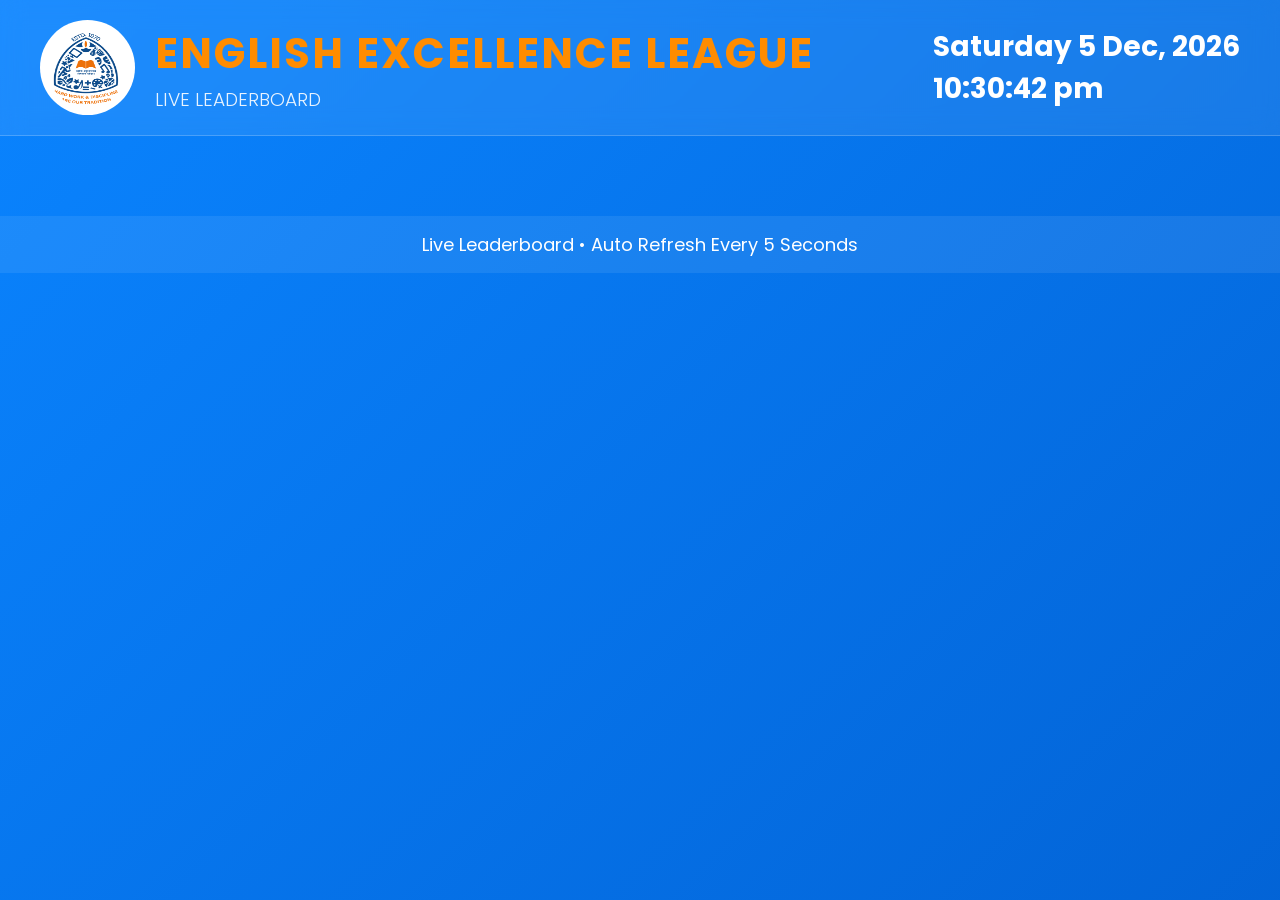
==== index.html @ c8f71031 "Update index.html" ====
<!DOCTYPE html>
<html lang="en">
<head>
<meta charset="UTF-8">
<meta name="viewport" content="width=device-width, initial-scale=1.0">
<title>ENGLISH EXCELLENCE LEAGUE <BR> LIVE LEADERBOARD</title>

<link rel="preconnect" href="https://fonts.googleapis.com">
<link rel="preconnect" href="https://fonts.gstatic.com" crossorigin>

<link href="https://fonts.googleapis.com/css2?family=Poppins:wght@300;400;600;700&display=swap" rel="stylesheet">

<link rel="stylesheet" href="style.css">
</head>

<body>

<div id="particles"></div>

<header>

<div class="left">

<img src="logo.png" class="logo">

<div>

<h1>ENGLISH EXCELLENCE LEAGUE</h1>

<h3>LIVE LEADERBOARD</h3>

</div>

</div>

<div id="clock"></div>

</header>

<div id="leaderboard"></div>

<footer>

Live Leaderboard • Auto Refresh Every 5 Seconds

</footer>

<script src="script.js"></script>

</body>

</html>
---- style.css ----
/* ==========================
   GOOGLE FONT
========================== */
*{
    margin:0;
    padding:0;
    box-sizing:border-box;
}
h1{
   font-size:52px;
   font-weight:800;
   letter-spacing:2px;
   color:#ff8c00;
}
body{

    font-family:'Poppins',sans-serif;
    overflow-x:hidden;
    min-height:100vh;

    background:linear-gradient(-45deg,
        #001F54,
        #003B8E,
        #0059C9,
        #0A84FF);

    background-size:400% 400%;

    animation:gradientMove 12s ease infinite;

    color:white;

}

/* ==========================
   Animated Background
========================== */

@keyframes gradientMove{

0%{background-position:0% 50%;}

50%{background-position:100% 50%;}

100%{background-position:0% 50%;}

}

/* ==========================
Header
========================== */

header{

display:flex;

justify-content:space-between;

align-items:center;

padding:20px 40px;

background:rgba(255,255,255,.08);

backdrop-filter:blur(12px);

border-bottom:1px solid rgba(255,255,255,.2);

}

.left{

display:flex;

align-items:center;

gap:20px;

}

.logo{

width:95px;

height:95px;

border-radius:60%;

background:white;

padding:7px;

}

h1{

font-size:42px;

font-weight:700;

letter-spacing:2px;

}

h3{

font-weight:300;

opacity:.9;

}

#clock{

font-size:28px;

font-weight:bold;

}

/* ==========================
Leaderboard
========================== */

#leaderboard{

width:88%;

margin:40px auto;

display:flex;

flex-direction:column;

gap:22px;

}

/* ==========================
Cards
========================== */

.card{

display:flex;

justify-content:space-between;

align-items:center;

padding:25px 35px;

border-radius:20px;

background:rgba(255,255,255,.15);

backdrop-filter:blur(15px);

box-shadow:0 12px 35px rgba(0,0,0,.35);

transition:.4s;

border-left:12px solid white;

}

.card:hover{

transform:scale(1.02);

}

/* ==========================
Rank
========================== */

.rank{

font-size:55px;

width:90px;

text-align:center;

}

/* ==========================
House Name
========================== */

.house{

font-size:38px;

font-weight:700;

flex:1;

padding-left:20px;

letter-spacing:2px;

}

/* ==========================
Score
========================== */

.score{

font-size:50px;

font-weight:700;

}

/* ==========================
House Colours
========================== */

.ruby{

border-left:15px solid #ff3b3b;

}

.emerald{

border-left:15px solid #00c853;

}

.sapphire{

border-left:15px solid #2196f3;

}

.topaz{

border-left:15px solid #ffca28;

}

/* ==========================
Footer
========================== */

footer{

margin-top:30px;

text-align:center;

padding:15px;

font-size:18px;

background:rgba(255,255,255,.08);

}

/* ==========================
Responsive
========================== */

@media(max-width:900px){

header{

flex-direction:column;

gap:20px;

text-align:center;

}

.card{

padding:20px;

}

.rank{

font-size:38px;

}

.house{

font-size:26px;

}

.score{

font-size:34px;

}

h1{

font-size:28px;

}

.logo{

width:65px;

height:65px;

}

}
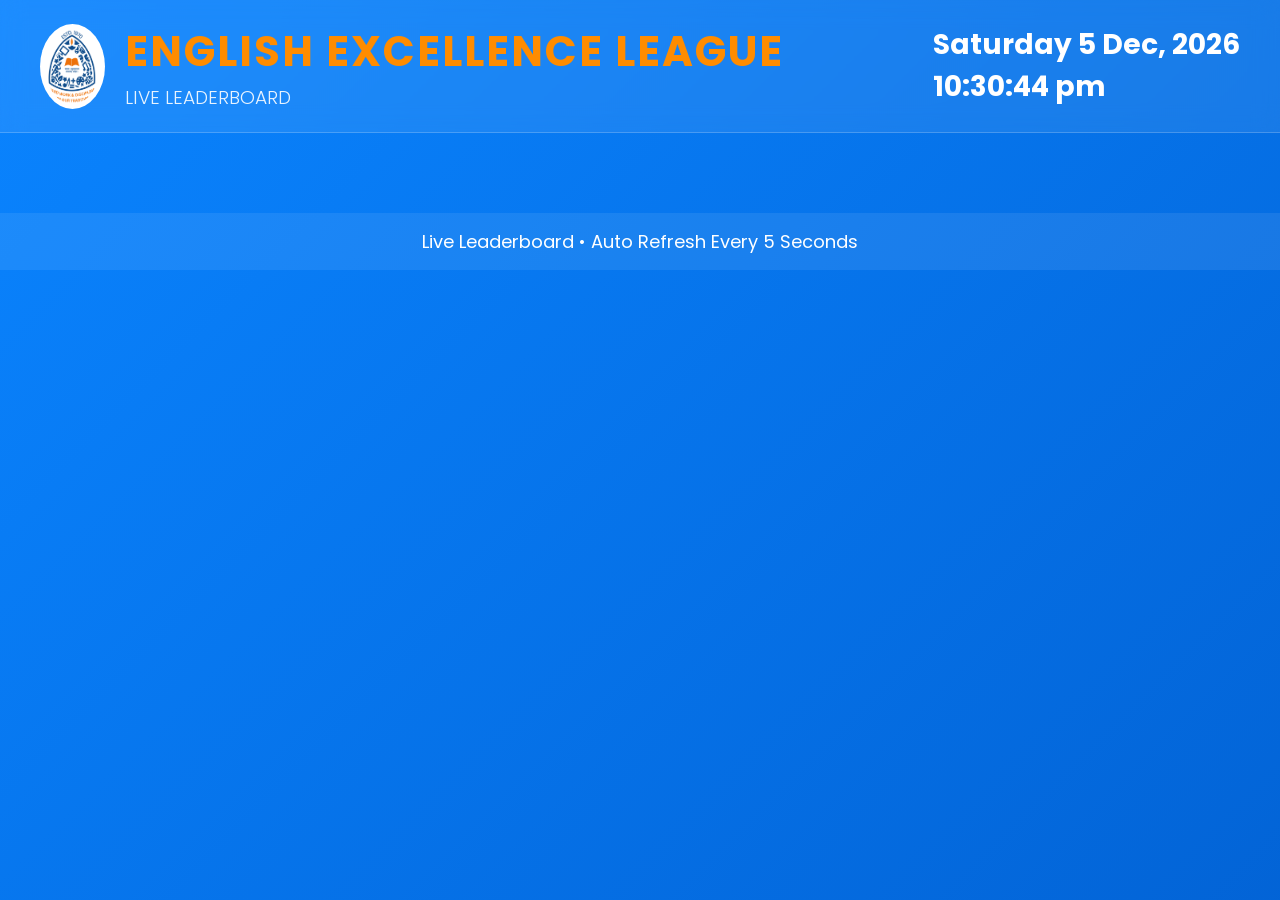
==== commit 840aeb9a: "Update index.html" ====
--- a/index.html
+++ b/index.html
@@ -21,7 +21,7 @@
 
 <div class="left">
 
-<img src="logo.png" class="logo">
+<img src="logo1.png" class="logo">
 
 <div>
 
--- a/style.css
+++ b/style.css
@@ -80,15 +80,15 @@
 
 .logo{
 
-width:95px;
-
-height:95px;
-
-border-radius:60%;
+width:65px;
+
+height:85px;
+
+border-radius:50%;
 
 background:white;
 
-padding:7px;
+padding:5px;
 
 }
 
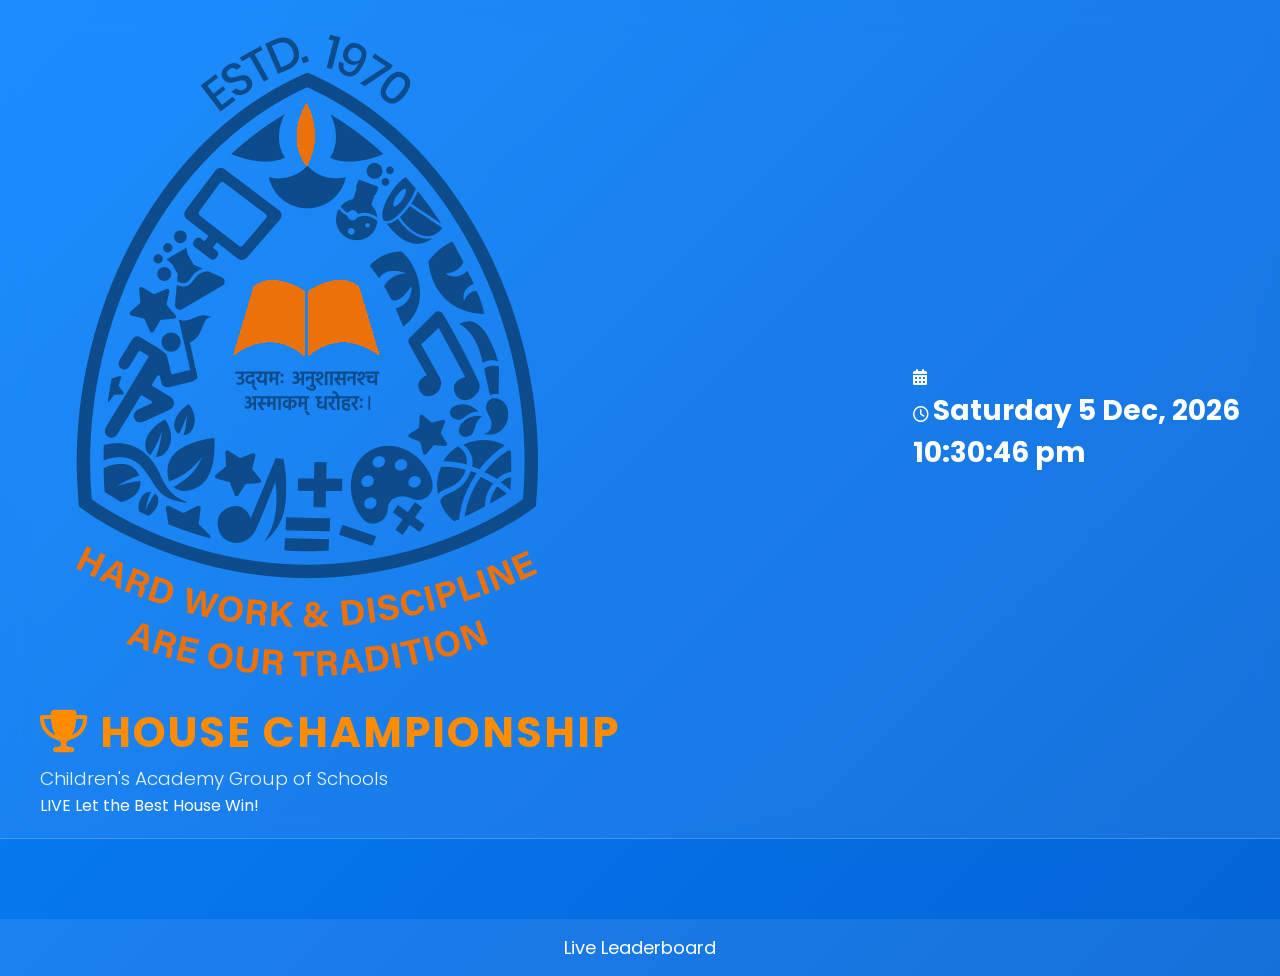
==== commit 1a737973: "Update index.html" ====
--- a/index.html
+++ b/index.html
@@ -1,47 +1,113 @@
 <!DOCTYPE html>
 <html lang="en">
+
 <head>
+
 <meta charset="UTF-8">
 <meta name="viewport" content="width=device-width, initial-scale=1.0">
-<title>ENGLISH EXCELLENCE LEAGUE <BR> LIVE LEADERBOARD</title>
+
+<title>House Championship 2026-27</title>
 
 <link rel="preconnect" href="https://fonts.googleapis.com">
 <link rel="preconnect" href="https://fonts.gstatic.com" crossorigin>
 
-<link href="https://fonts.googleapis.com/css2?family=Poppins:wght@300;400;600;700&display=swap" rel="stylesheet">
+<link href="https://fonts.googleapis.com/css2?family=Poppins:wght@300;400;500;600;700;800&display=swap" rel="stylesheet">
+
+<link rel="stylesheet" href="https://cdnjs.cloudflare.com/ajax/libs/font-awesome/6.6.0/css/all.min.css">
 
 <link rel="stylesheet" href="style.css">
+
 </head>
 
 <body>
 
-<div id="particles"></div>
+<!-- Background Animation -->
+
+<div class="background">
+<div class="overlay"></div>
+</div>
+
+<!-- ================= HEADER ================= -->
 
 <header>
 
-<div class="left">
+<div class="logo-section">
 
-<img src="logo1.png" class="logo">
+<div class="logo-circle">
 
-<div>
+<img src="logo1.png" alt="School Logo">
 
-<h1>ENGLISH EXCELLENCE LEAGUE</h1>
+</div>
 
-<h3>LIVE LEADERBOARD</h3>
+<div class="title">
+
+<h1>
+
+<i class="fa-solid fa-trophy"></i>
+
+HOUSE CHAMPIONSHIP
+
+</h1>
+
+<h3>Children's Academy Group of Schools</h3>
+
+<div class="live-box">
+
+<span class="live-dot"></span>
+
+LIVE
+
+<span class="live-text">
+
+Let the Best House Win!
+
+</span>
 
 </div>
 
 </div>
 
-<div id="clock"></div>
+</div>
+
+<div class="datetime">
+
+<div class="date">
+
+<i class="fa-solid fa-calendar-days"></i>
+
+<span id="today"></span>
+
+</div>
+
+<div class="time">
+
+<i class="fa-regular fa-clock"></i>
+
+<span id="clock"></span>
+
+</div>
+
+</div>
 
 </header>
 
-<div id="leaderboard"></div>
+<!-- ================= LEADERBOARD ================= -->
+
+<main>
+
+<div id="leaderboard">
+
+<!-- JavaScript creates cards here -->
+
+</div>
+
+</main>
+
+<!-- ================= FOOTER ================= -->
 
 <footer>
 
-Live Leaderboard • Auto Refresh Every 5 Seconds
+Live Leaderboard
 
 </footer>
 
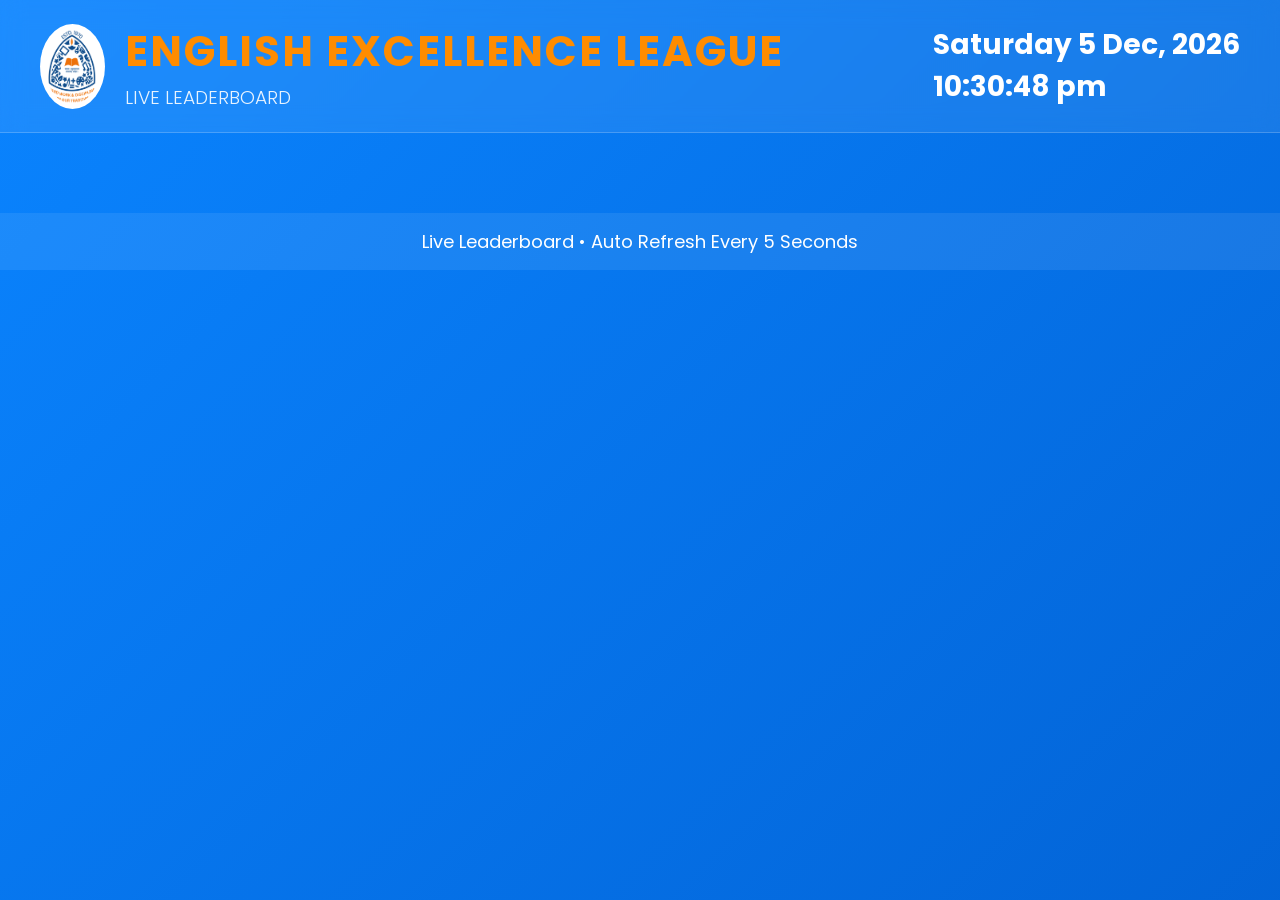
==== commit 2c8c203b: "Update index.html" ====
--- a/index.html
+++ b/index.html
@@ -1,113 +1,47 @@
 <!DOCTYPE html>
 <html lang="en">
-
 <head>
-
 <meta charset="UTF-8">
 <meta name="viewport" content="width=device-width, initial-scale=1.0">
-
-<title>House Championship 2026-27</title>
+<title>ENGLISH EXCELLENCE LEAGUE <BR> LIVE LEADERBOARD</title>
 
 <link rel="preconnect" href="https://fonts.googleapis.com">
 <link rel="preconnect" href="https://fonts.gstatic.com" crossorigin>
 
-<link href="https://fonts.googleapis.com/css2?family=Poppins:wght@300;400;500;600;700;800&display=swap" rel="stylesheet">
-
-<link rel="stylesheet" href="https://cdnjs.cloudflare.com/ajax/libs/font-awesome/6.6.0/css/all.min.css">
+<link href="https://fonts.googleapis.com/css2?family=Poppins:wght@300;400;600;700&display=swap" rel="stylesheet">
 
 <link rel="stylesheet" href="style.css">
-
 </head>
 
 <body>
 
-<!-- Background Animation -->
-
-<div class="background">
-<div class="overlay"></div>
-</div>
-
-<!-- ================= HEADER ================= -->
+<div id="particles"></div>
 
 <header>
 
-<div class="logo-section">
+<div class="left">
 
-<div class="logo-circle">
+<img src="logo1.png" class="logo">
 
-<img src="logo1.png" alt="School Logo">
+<div>
 
-</div>
+<h1>ENGLISH EXCELLENCE LEAGUE</h1>
 
-<div class="title">
-
-<h1>
-
-<i class="fa-solid fa-trophy"></i>
-
-HOUSE CHAMPIONSHIP
-
-</h1>
-
-<h3>Children's Academy Group of Schools</h3>
-
-<div class="live-box">
-
-<span class="live-dot"></span>
-
-LIVE
-
-<span class="live-text">
-
-Let the Best House Win!
-
-</span>
+<h3>LIVE LEADERBOARD</h3>
 
 </div>
 
 </div>
 
-</div>
-
-<div class="datetime">
-
-<div class="date">
-
-<i class="fa-solid fa-calendar-days"></i>
-
-<span id="today"></span>
-
-</div>
-
-<div class="time">
-
-<i class="fa-regular fa-clock"></i>
-
-<span id="clock"></span>
-
-</div>
-
-</div>
+<div id="clock"></div>
 
 </header>
 
-<!-- ================= LEADERBOARD ================= -->
-
-<main>
-
-<div id="leaderboard">
-
-<!-- JavaScript creates cards here -->
-
-</div>
-
-</main>
-
-<!-- ================= FOOTER ================= -->
+<div id="leaderboard"></div>
 
 <footer>
 
-Live Leaderboard
+Live Leaderboard • Auto Refresh Every 5 Seconds
 
 </footer>
 
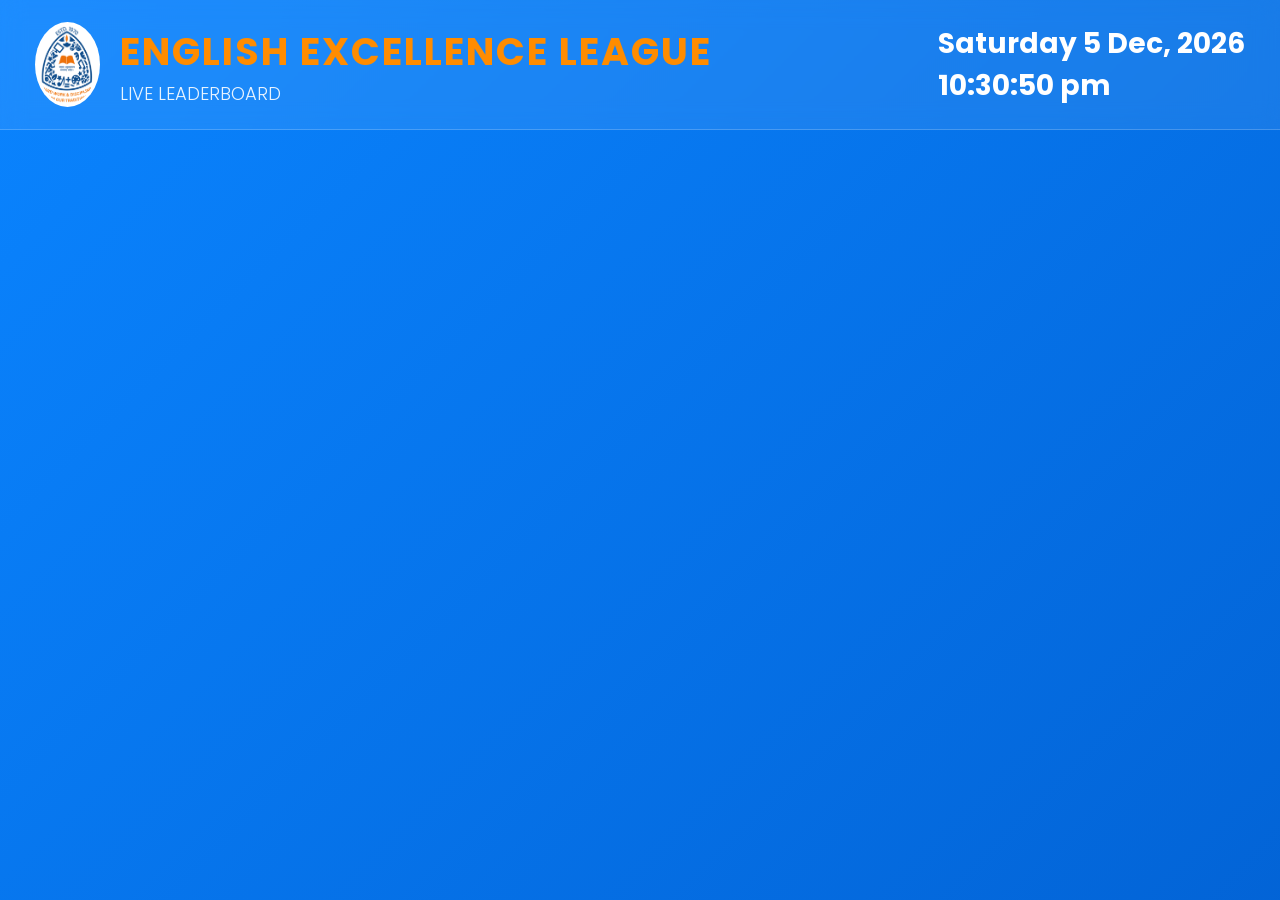
==== commit c675c368: "Update index.html" ====
--- a/index.html
+++ b/index.html
@@ -39,12 +39,6 @@
 
 <div id="leaderboard"></div>
 
-<footer>
-
-Live Leaderboard • Auto Refresh Every 5 Seconds
-
-</footer>
-
 <script src="script.js"></script>
 
 </body>
--- a/style.css
+++ b/style.css
@@ -7,17 +7,27 @@
     box-sizing:border-box;
 }
 h1{
-   font-size:52px;
+   font-size:38px;
    font-weight:800;
    letter-spacing:2px;
    color:#ff8c00;
 }
+html,body{
+   width:100vw;
+   height:100vh;
+    overflow:hidden;
+   margin:0;
+   padding:0;
+}
 body{
 
     font-family:'Poppins',sans-serif;
-    overflow-x:hidden;
+   width:100vw;
+   height:100vh;
+    overflow:hidden;
     min-height:100vh;
-
+display:flex;
+   flex-direction:column;
     background:linear-gradient(-45deg,
         #001F54,
         #003B8E,
@@ -26,7 +36,7 @@
 
     background-size:400% 400%;
 
-    animation:gradientMove 12s ease infinite;
+    animation:bgMove 15s ease infinite;
 
     color:white;
 
@@ -53,12 +63,13 @@
 header{
 
 display:flex;
+   height:130px;
 
 justify-content:space-between;
 
 align-items:center;
 
-padding:20px 40px;
+padding:15px 35px;
 
 background:rgba(255,255,255,.08);
 
@@ -88,13 +99,13 @@
 
 background:white;
 
-padding:5px;
+padding:3px;
 
 }
 
 h1{
 
-font-size:42px;
+font-size:38px;
 
 font-weight:700;
 
@@ -107,6 +118,7 @@
 font-weight:300;
 
 opacity:.9;
+   font-size:18px;
 
 }
 
@@ -132,7 +144,7 @@
 
 flex-direction:column;
 
-gap:22px;
+gap:10px;
 
 }
 
@@ -148,10 +160,10 @@
 
 align-items:center;
 
-padding:25px 35px;
-
-border-radius:20px;
-
+height:80px;
+padding:10px 20px;
+border-radius:15px;
+margin-bottom:8px;
 background:rgba(255,255,255,.15);
 
 backdrop-filter:blur(15px);
@@ -178,7 +190,7 @@
 
 font-size:55px;
 
-width:90px;
+width:60px;
 
 text-align:center;
 
@@ -190,112 +202,112 @@
 
 .house{
 
+font-size:25px;
+
+font-weight:700;
+
+flex:1;
+
+padding-left:15px;
+
+letter-spacing:2px;
+
+}
+
+/* ==========================
+Score
+========================== */
+
+.score{
+
+font-size:35px;
+
+font-weight:700;
+
+}
+
+/* ==========================
+House Colours
+========================== */
+
+.ruby{
+
+border-left:15px solid #ff3b3b;
+
+}
+
+.emerald{
+
+border-left:15px solid #00c853;
+
+}
+
+.sapphire{
+
+border-left:15px solid #2196f3;
+
+}
+
+.topaz{
+
+border-left:15px solid #ffca28;
+
+}
+
+/* ==========================
+Footer
+========================== */
+
+footer{
+
+margin-top:25px;
+
+text-align:center;
+
+padding:10px;
+
+font-size:10px;
+
+background:rgba(255,255,255,.08);
+
+}
+
+/* ==========================
+Responsive
+========================== */
+
+@media(max-width:900px){
+
+header{
+
+flex-direction:column;
+
+gap:20px;
+
+text-align:center;
+
+}
+
+.card{
+
+padding:20px;
+
+}
+
+.rank{
+
 font-size:38px;
 
-font-weight:700;
-
-flex:1;
-
-padding-left:20px;
-
-letter-spacing:2px;
-
-}
-
-/* ==========================
-Score
-========================== */
+}
+
+.house{
+
+font-size:26px;
+
+}
 
 .score{
 
-font-size:50px;
-
-font-weight:700;
-
-}
-
-/* ==========================
-House Colours
-========================== */
-
-.ruby{
-
-border-left:15px solid #ff3b3b;
-
-}
-
-.emerald{
-
-border-left:15px solid #00c853;
-
-}
-
-.sapphire{
-
-border-left:15px solid #2196f3;
-
-}
-
-.topaz{
-
-border-left:15px solid #ffca28;
-
-}
-
-/* ==========================
-Footer
-========================== */
-
-footer{
-
-margin-top:30px;
-
-text-align:center;
-
-padding:15px;
-
-font-size:18px;
-
-background:rgba(255,255,255,.08);
-
-}
-
-/* ==========================
-Responsive
-========================== */
-
-@media(max-width:900px){
-
-header{
-
-flex-direction:column;
-
-gap:20px;
-
-text-align:center;
-
-}
-
-.card{
-
-padding:20px;
-
-}
-
-.rank{
-
-font-size:38px;
-
-}
-
-.house{
-
-font-size:26px;
-
-}
-
-.score{
-
 font-size:34px;
 
 }
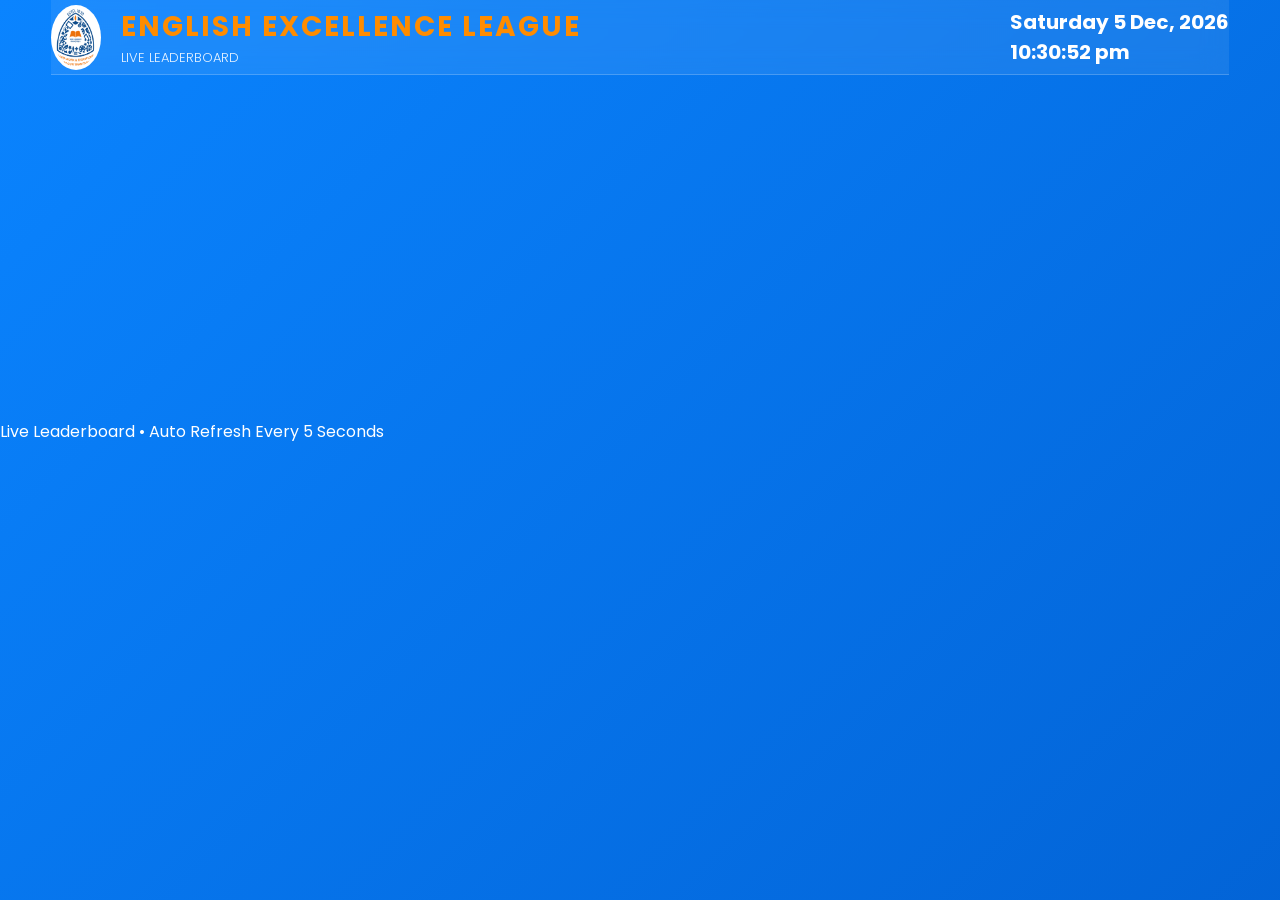
==== commit 2d5d97f0: "Update index.html" ====
--- a/index.html
+++ b/index.html
@@ -40,6 +40,11 @@
 <div id="leaderboard"></div>
 
 <script src="script.js"></script>
+<footer>
+
+Live Leaderboard • Auto Refresh Every 5 Seconds
+
+</footer>
 
 </body>
 
--- a/style.css
+++ b/style.css
@@ -7,7 +7,7 @@
     box-sizing:border-box;
 }
 h1{
-   font-size:38px;
+   font-size:28px;
    font-weight:800;
    letter-spacing:2px;
    color:#ff8c00;
@@ -63,13 +63,15 @@
 header{
 
 display:flex;
-   height:130px;
-
+   height:75px;
+width:92%;
+   max-width:1400px;
+   margin:0 auto;
 justify-content:space-between;
 
 align-items:center;
 
-padding:15px 35px;
+padding:10px 0;
 
 background:rgba(255,255,255,.08);
 
@@ -91,9 +93,9 @@
 
 .logo{
 
-width:65px;
-
-height:85px;
+width:50px;
+
+height:65px;
 
 border-radius:50%;
 
@@ -105,7 +107,7 @@
 
 h1{
 
-font-size:38px;
+font-size:28px;
 
 font-weight:700;
 
@@ -118,197 +120,173 @@
 font-weight:300;
 
 opacity:.9;
+   font-size:13px;
+
+}
+
+#clock{
+
+font-size:20px;
+
+font-weight:bold;
+
+}
+.date{
    font-size:18px;
-
-}
-
-#clock{
+}
+/* ==========================
+Leaderboard
+========================== */
+
+#leaderboard{
+
+width:min(92%,1400px);
+
+margin:20px auto;
+
+display:grid;
+grid-template-rows:repeat(4,70px);
+flex-direction:column;
+justify-content:center;
+gap:8px;
+
+}
+
+/* ==========================
+Cards
+========================== */
+
+.card{
+width:100%;
+display:grid;
+grid-template-columns:70px 1fr 100px;;
+align-items:center;
+
+height:70px;
+padding:0 25px;
+border-radius:14px;
+background:rgba(255,255,255,.15);
+
+backdrop-filter:blur(12px);
+
+box-shadow:0 6px 18px rgba(0,0,0,.25);
+
+border-left:10px solid white;
+
+}
+
+.card:hover{
+
+transform:scale(1.02);
+
+}
+
+/* ==========================
+Rank
+========================== */
+
+.rank{
+
+font-size:34px;
+
+width:50px;
+
+text-align:center;
+
+}
+
+/* ==========================
+House Name
+========================== */
+
+.house{
+
+font-size:18px;
+
+font-weight:700;
+
+padding-left:10px;
+
+}
+
+/* ==========================
+Score
+========================== */
+
+.score{
 
 font-size:28px;
 
-font-weight:bold;
-
-}
-
-/* ==========================
-Leaderboard
-========================== */
-
-#leaderboard{
-
-width:88%;
-
-margin:40px auto;
-
-display:flex;
+font-weight:700;
+   text-align:right;
+
+}
+
+/* ==========================
+House Colours
+========================== */
+
+.ruby{
+
+border-left:15px solid #ff3b3b;
+
+}
+
+.emerald{
+
+border-left:15px solid #00c853;
+
+}
+
+.sapphire{
+
+border-left:15px solid #2196f3;
+
+}
+
+.topaz{
+
+border-left:15px solid #ffca28;
+
+}
+
+/* ==========================
+Responsive
+========================== */
+
+@media(max-width:900px){
+
+header{
 
 flex-direction:column;
 
-gap:10px;
-
-}
-
-/* ==========================
-Cards
-========================== */
+gap:20px;
+
+text-align:center;
+
+}
 
 .card{
 
-display:flex;
-
-justify-content:space-between;
-
-align-items:center;
-
-height:80px;
-padding:10px 20px;
-border-radius:15px;
-margin-bottom:8px;
-background:rgba(255,255,255,.15);
-
-backdrop-filter:blur(15px);
-
-box-shadow:0 12px 35px rgba(0,0,0,.35);
-
-transition:.4s;
-
-border-left:12px solid white;
-
-}
-
-.card:hover{
-
-transform:scale(1.02);
-
-}
-
-/* ==========================
-Rank
-========================== */
+padding:20px;
+
+}
 
 .rank{
 
-font-size:55px;
-
-width:60px;
-
-text-align:center;
-
-}
-
-/* ==========================
-House Name
-========================== */
+font-size:34px;
+
+}
 
 .house{
 
-font-size:25px;
-
-font-weight:700;
-
-flex:1;
-
-padding-left:15px;
-
-letter-spacing:2px;
-
-}
-
-/* ==========================
-Score
-========================== */
+font-size:18px;
+
+}
 
 .score{
 
-font-size:35px;
-
-font-weight:700;
-
-}
-
-/* ==========================
-House Colours
-========================== */
-
-.ruby{
-
-border-left:15px solid #ff3b3b;
-
-}
-
-.emerald{
-
-border-left:15px solid #00c853;
-
-}
-
-.sapphire{
-
-border-left:15px solid #2196f3;
-
-}
-
-.topaz{
-
-border-left:15px solid #ffca28;
-
-}
-
-/* ==========================
-Footer
-========================== */
-
-footer{
-
-margin-top:25px;
-
-text-align:center;
-
-padding:10px;
-
-font-size:10px;
-
-background:rgba(255,255,255,.08);
-
-}
-
-/* ==========================
-Responsive
-========================== */
-
-@media(max-width:900px){
-
-header{
-
-flex-direction:column;
-
-gap:20px;
-
-text-align:center;
-
-}
-
-.card{
-
-padding:20px;
-
-}
-
-.rank{
-
-font-size:38px;
-
-}
-
-.house{
-
-font-size:26px;
-
-}
-
-.score{
-
-font-size:34px;
+font-size:28px;
 
 }
 
@@ -320,7 +298,7 @@
 
 .logo{
 
-width:65px;
+width:50px;
 
 height:65px;
 
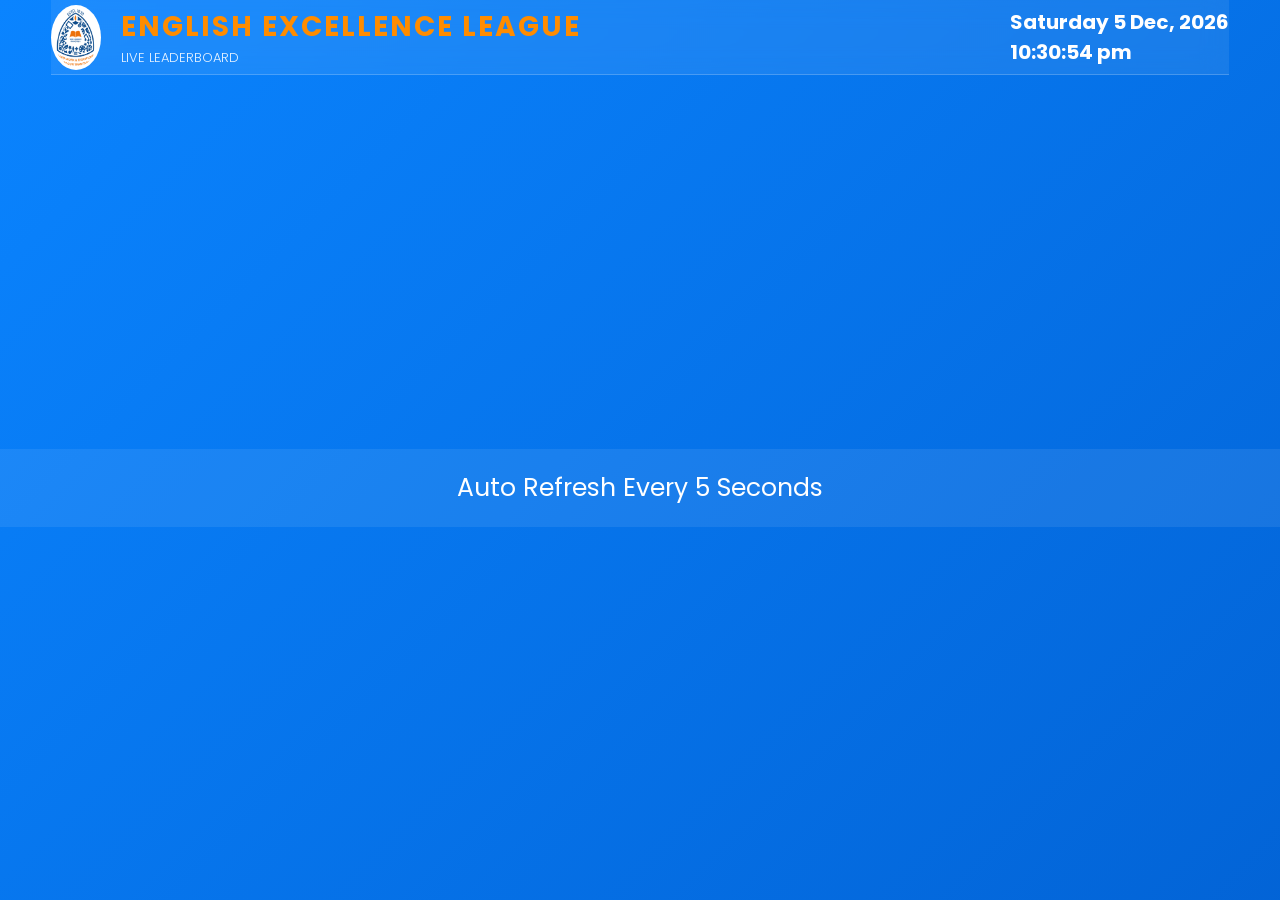
==== commit 2df2a523: "Update index.html" ====
--- a/index.html
+++ b/index.html
@@ -42,7 +42,7 @@
 <script src="script.js"></script>
 <footer>
 
-Live Leaderboard • Auto Refresh Every 5 Seconds
+Auto Refresh Every 5 Seconds
 
 </footer>
 
--- a/style.css
+++ b/style.css
@@ -249,6 +249,23 @@
 border-left:15px solid #ffca28;
 
 }
+/* ==========================
+Footer
+========================== */
+
+footer{
+
+margin-top:30px;
+
+text-align:center;
+
+padding:20px;
+
+font-size:25px;
+
+background:rgba(255,255,255,.08);
+
+}
 
 /* ==========================
 Responsive
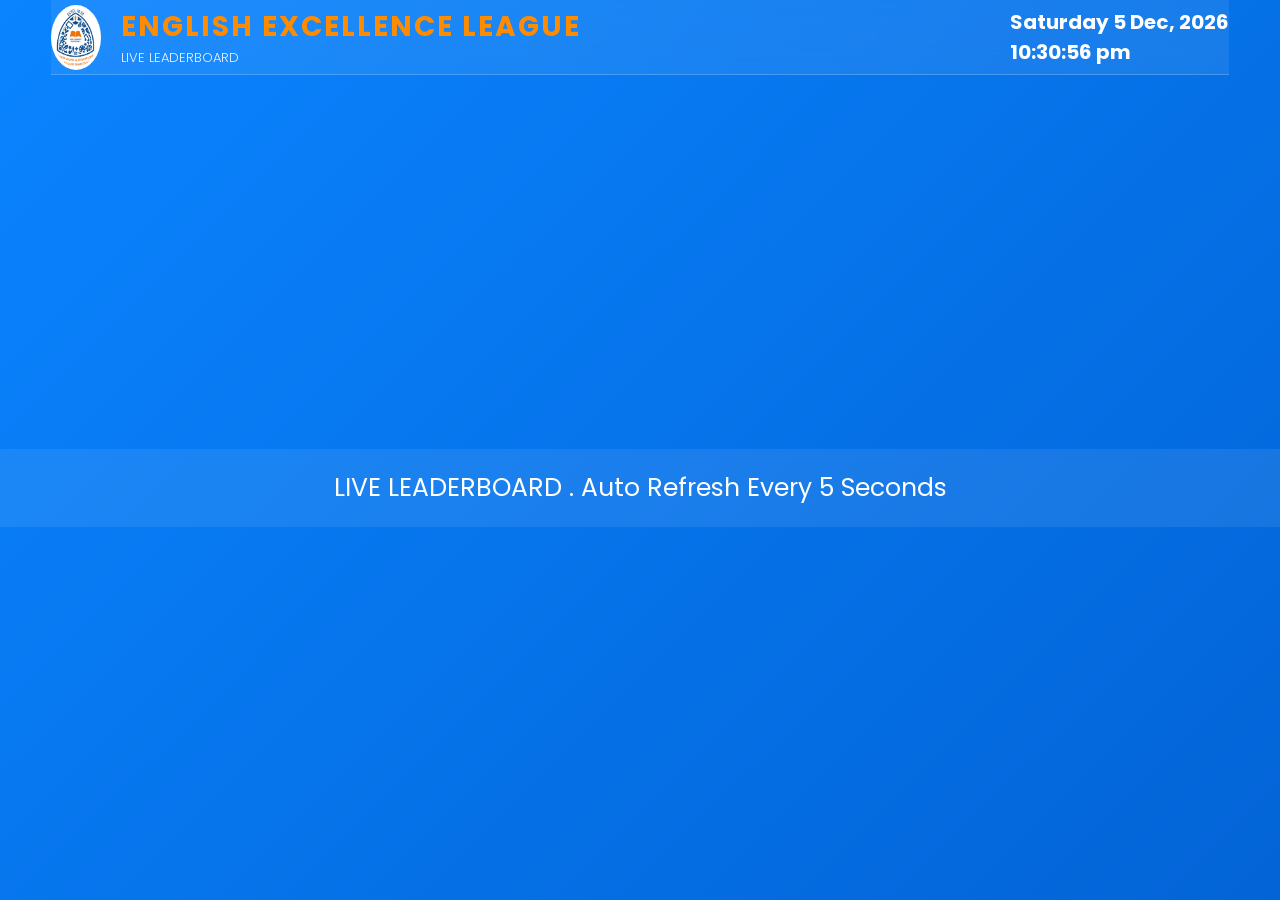
==== commit e15e3c98: "Update index.html" ====
--- a/index.html
+++ b/index.html
@@ -42,7 +42,7 @@
 <script src="script.js"></script>
 <footer>
 
-Auto Refresh Every 5 Seconds
+LIVE LEADERBOARD . Auto Refresh Every 5 Seconds
 
 </footer>
 
